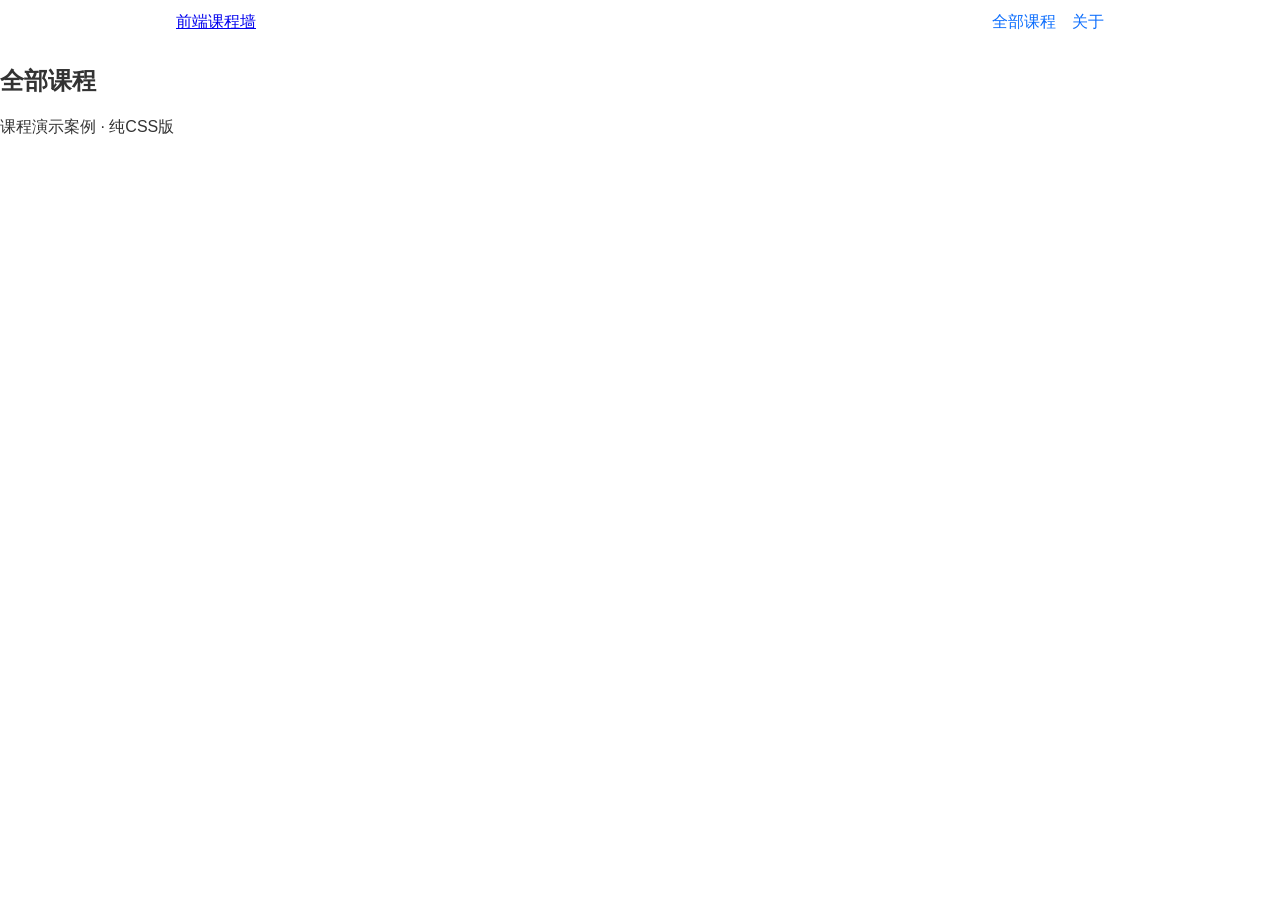
==== index.html @ 9d877fa1 "添加课程展示页结构与Flex导航" ====
<!DOCTYPE html>
<html lang="zh-CN">
<head>
  <meta charset="UTF-8">
  <meta name="viewport" content="width=device-width, initial-scale=1.0">
  <title>课程展示</title>
  <link rel="stylesheet" href="css/courses.css">
</head>
<body>
  <header class="site-header">
    <div class="nav-wrap">
      <a class="logo" href="#">前端课程墙</a>
      <nav class="main-nav">
        <a href="#courses">全部课程</a>
        <a href="#about">关于</a>
      </nav>
    </div>
  </header>
  <main>
    <section id="courses">
      <h2>全部课程</h2>
      <div class="card-grid">
        <!-- 卡片下一步填 -->
      </div>
    </section>
  </main>
  <footer><p>课程演示案例 · 纯CSS版</p></footer>
</body>
</html>
---- css/courses.css ----
* { box-sizing: border-box; }

body {
  font-family: "Microsoft YaHei", sans-serif;
  margin: 0;
  color: #333;
}

.nav-wrap {
  max-width: 960px;
  margin: 0 auto;
  padding: 12px 16px;
  display: flex;
  justify-content: space-between;
  align-items: center;
  flex-wrap: wrap;
  gap: 8px;
}

.main-nav {
  display: flex;
  gap: 16px;
}

.main-nav a { text-decoration: none; color: #0d6efd; }
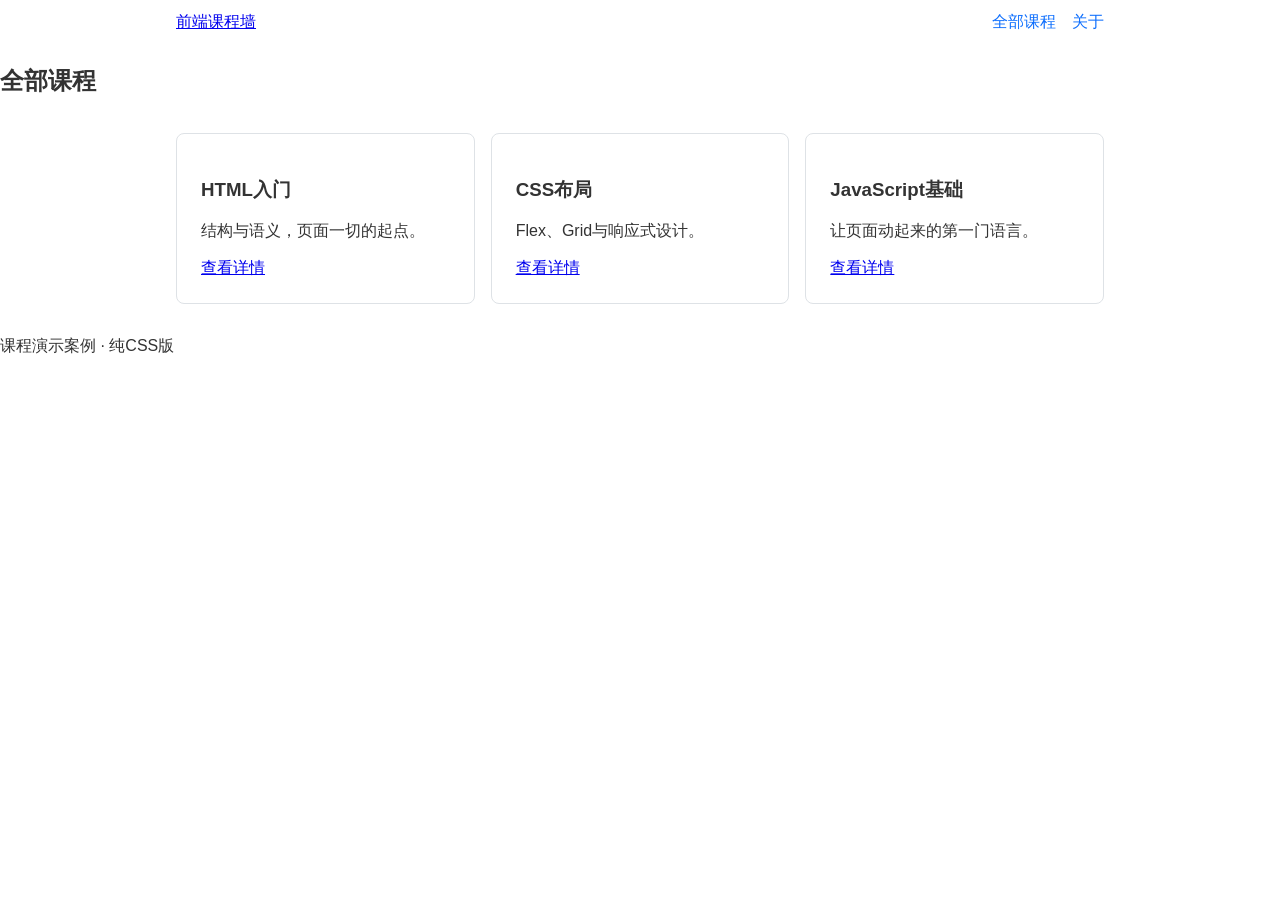
==== commit dd091136: "添加Grid卡片墙与响应式断点" ====
--- a/index.html
+++ b/index.html
@@ -20,7 +20,21 @@
     <section id="courses">
       <h2>全部课程</h2>
       <div class="card-grid">
-        <!-- 卡片下一步填 -->
+        <article class="course-card">
+          <h3>HTML入门</h3>
+          <p>结构与语义，页面一切的起点。</p>
+          <a href="#">查看详情</a>
+        </article>
+        <article class="course-card">
+          <h3>CSS布局</h3>
+          <p>Flex、Grid与响应式设计。</p>
+          <a href="#">查看详情</a>
+        </article>
+        <article class="course-card">
+          <h3>JavaScript基础</h3>
+          <p>让页面动起来的第一门语言。</p>
+          <a href="#">查看详情</a>
+        </article>
       </div>
     </section>
   </main>
--- a/css/courses.css
+++ b/css/courses.css
@@ -23,3 +23,22 @@
 }
 
 .main-nav a { text-decoration: none; color: #0d6efd; }
+
+.card-grid {
+  max-width: 960px;
+  margin: 0 auto;
+  padding: 16px;
+  display: grid;
+  grid-template-columns: repeat(auto-fit, minmax(260px, 1fr));
+  gap: 16px;
+}
+
+.course-card {
+  border: 1px solid #dee2e6;
+  border-radius: 8px;
+  padding: 16px;
+}
+
+@media (min-width: 992px) {
+  .course-card { padding: 24px; }
+}
